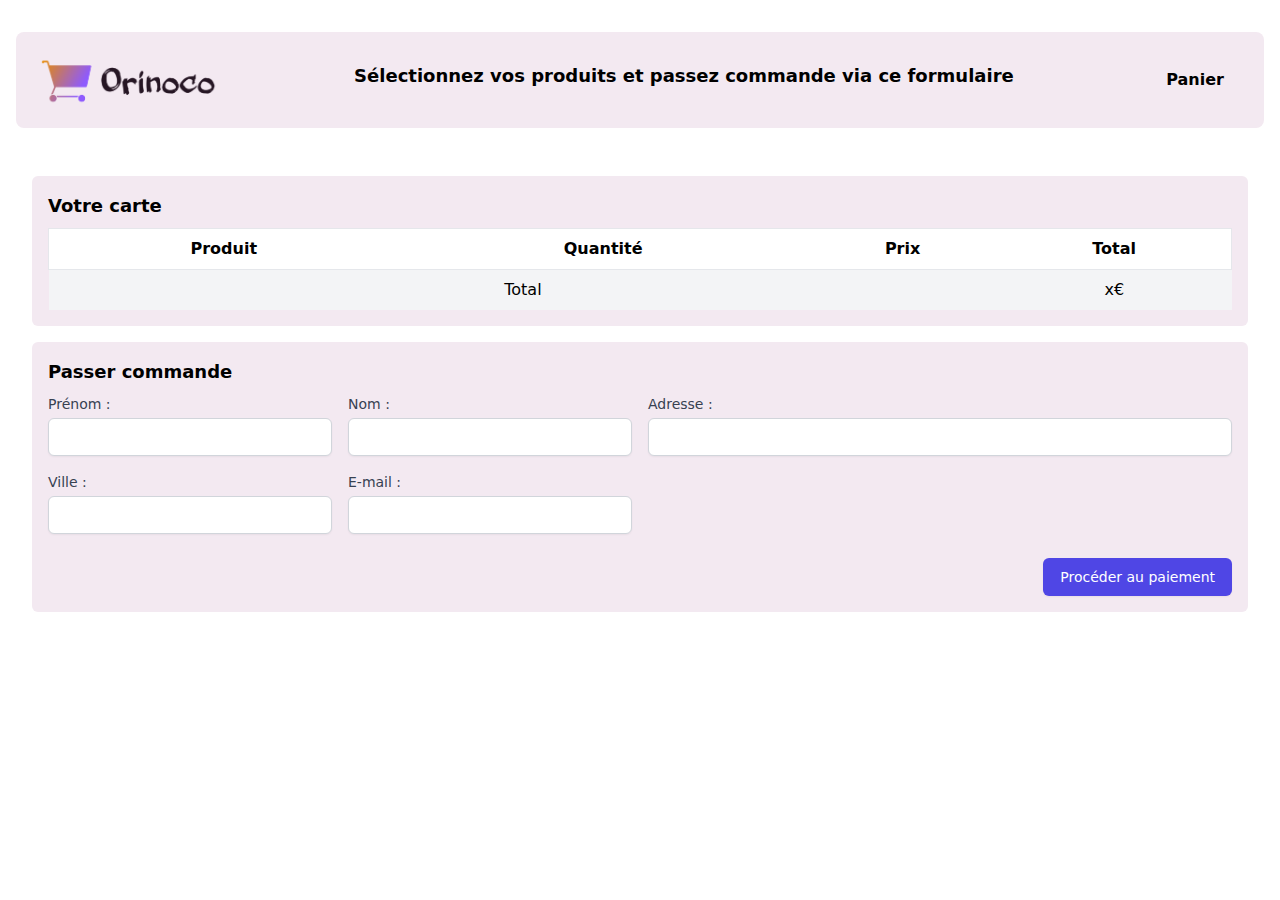
==== cart.html @ 89e72ca9 "mise à jour page panier" ====
<!DOCTYPE html>
<html lang="fr">

<head>
    <meta charset="UTF-8">
    <meta name="viewport" content="width=device-width, initial-scale=1.0">
    <link rel="stylesheet" href="./css/orinoco.css">
    <script src="./js/config.js" defer></script>

    <title>Panier Orinoco </title>

</head>

<body>
    <div class="container mx-auto px-4 py-8">
        <!--HEADER-->

        <header class="flex justify-between items-center rounded-lg w-full bg-oniPink py-2 px-6">
            <a href="index.html"><img class="h-20 bg-oniPink" src="./img/logo.png" alt="Orinoco" /></a>
            <h2 class="text-lg font-bold mb-2">Sélectionnez vos produits et passez commande via ce formulaire </h2>

            <nav class="flex">
                <ul class="list-none font-semibold">
                    <li>
                        <a class="px-4 py-4" href="#">Panier</a>
                    </li>
                </ul>
            </nav>
        </header>
        <!--END HEADER-->

        <div class="container mx-auto px-4 py-8">
            <!--QUANTITY, PRICE, TOTAL PRICE-->
            <section class="mt-4 rounded-md p-4 bg-oniPink">
                <h2 class="text-lg font-bold mb-2">Votre carte</h2>

                <table class="border-collapse w-full">
                    <thead>
                        <tr class="border bg-white">
                            <th class="py-2">Produit</th>
                            <th>Quantité</th>
                            <th>Prix</th>
                            <th>Total</th>
                        </tr>
                    </thead>

                    <tbody id="productsList">
                        <template id="productTemplate">
                            <tr class="border bg-white rounded">
                                <td id="productName" class="text-center p-0 py-2">Arnold</td>
                                <td class="text-center p-0">
                                    <form class="flex">
                                        <select id ="productQuantity" class="border border-indigo-200 rounded text-center w-full block pl-3 pr-10 py-1 text-base focus:outline-none focus:ring-indigo-500 focus:border-indigo-500 sm:text-sm z-10"
                                        name="quantity">
                                        <option value="1">1</option>
                                        <option value="2">2</option>
                                        <option value="3">3</option>
                                        <option value="4">4</option>
                                        <option value="5">5</option>
                                        <option value="6">6</option>
                                        <option value="7">7</option>
                                        <option value="8">8</option>
                                        <option value="9">9</option>
                                        <option value="10">10</option>
                                        <option value="11">11</option>
                                        <option value="12">12</option>

                                    </select>
                                    </form>
                                </td>
                                <td id="productPrice" class="text-center p-0">x€</td>
                                <td id="productTotalPrice" class="text-center p-0">x€</td>
                            </tr>
                        </template>
                        <tr class="bg-gray-100">
                            <td colspan="3" class="text-center py-2">Total</td>
                            <td class="text-center" id="totalPrice">x€</td>
                        </tr>
                    </tbody>
                </table>
            </section>
            <!-- END QUANTITY, PRICE, TOTAL PRICE-->

            <!--FORM-->

            <section class="mt-4 rounded-md p-4 bg-oniPink">
                <h2 class="text-lg font-bold mb-2">Passer commande</h2>
                <div class="grid grid-cols-4 gap-4">

                    <div class="flex flex-col">
                        <label for="firstName" class="label">Prénom : </label>
                        <input type="text" name="firstName" id="firstName" class="input" required />
                    </div>

                    <div class="flex flex-col">
                        <label for="lastName" class="label">Nom : </label>
                        <input type="text" name="lastName" id="lastName" class="input" required />
                    </div>

                    <div class="flex flex-col col-span-2">
                        <label for="address" class="label">Adresse : </label>
                        <input type="text" name="address" id="address" class="input" required />
                    </div>

                    <div class="flex flex-col">
                        <label for="city" class="label">Ville : </label>
                        <input type="text" name="city" id="city" class="input" required />
                    </div>

                    <div class="flex flex-col">
                        <label for="email" class="label">E-mail : </label>
                        <input type="email" name="email" id="email" class="input" required />
                    </div>

                </div>

                <div class="flex justify-end">
                    <a id="confirmPurchase" class="inline-flex justify-center py-2 px-4 border border-transparent shadow-sm text-sm font-medium rounded-md text-white bg-indigo-600 hover:bg-indigo-700 focus:outline-none focus:ring-2 focus:ring-offset-2 focus:ring-indigo-500 mt-6"
                        href="#">Procéder au paiement
                    </a>
                </div>
            </section>
            <!--END FORM-->
        </div>
    </div>

</body>

</html>
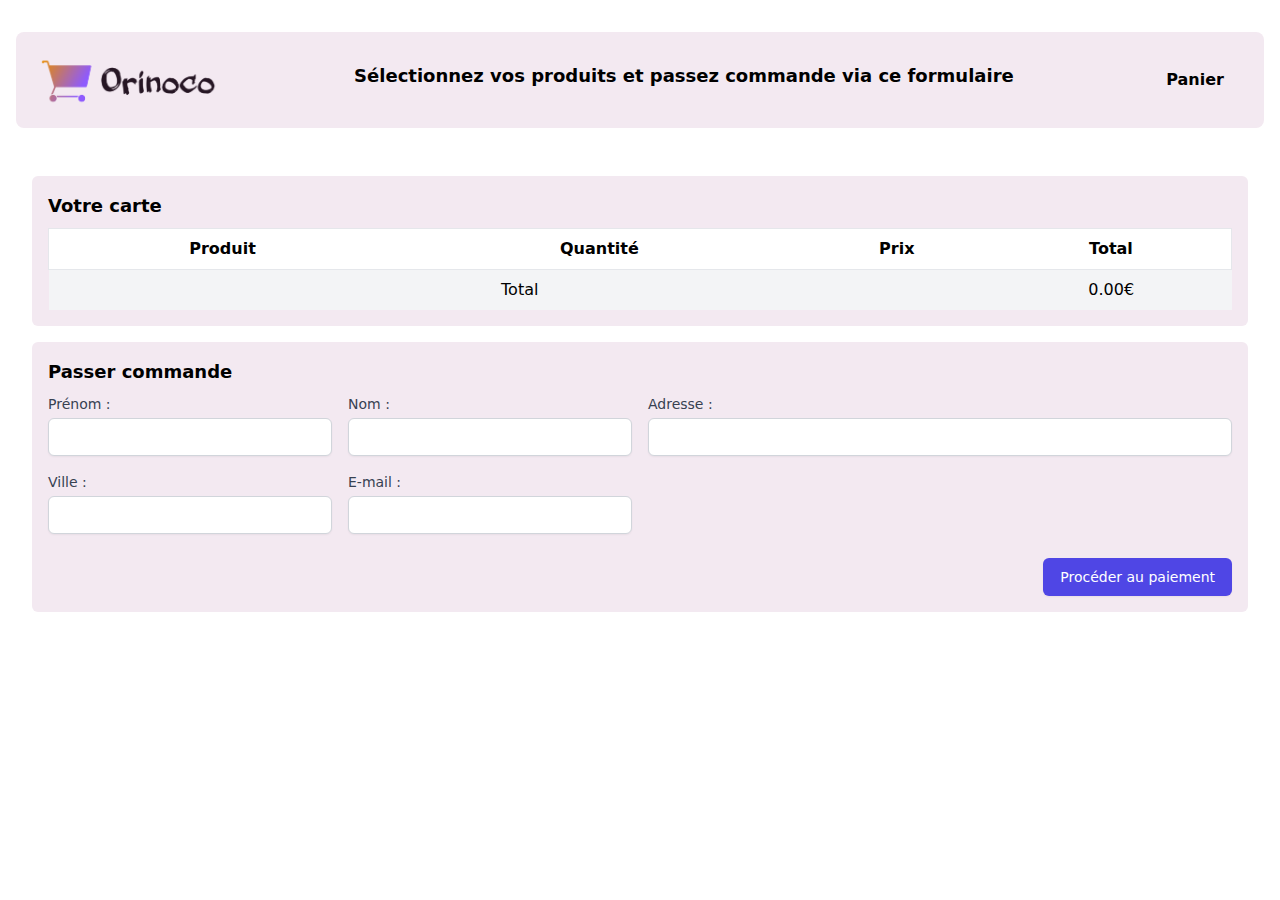
==== commit f9d522b8: "mise à jour page panier" ====
--- a/cart.html
+++ b/cart.html
@@ -5,7 +5,11 @@
     <meta charset="UTF-8">
     <meta name="viewport" content="width=device-width, initial-scale=1.0">
     <link rel="stylesheet" href="./css/orinoco.css">
+
     <script src="./js/config.js" defer></script>
+
+    <script src="./js/cart.product.js" defer></script>
+    <script src="./js/cart.js" defer></script>
 
     <title>Panier Orinoco </title>
 
@@ -22,7 +26,7 @@
             <nav class="flex">
                 <ul class="list-none font-semibold">
                     <li>
-                        <a class="px-4 py-4" href="#">Panier</a>
+                        <a class="px-4 py-4" href="">Panier</a>
                     </li>
                 </ul>
             </nav>
--- a/css/orinoco.css
+++ b/css/orinoco.css
@@ -43,7 +43,9 @@
 /**
 Remove the margin in all browsers.
 */
-
+html{
+  scroll-behavior:smooth
+}
 body {
   margin: 0;
 }
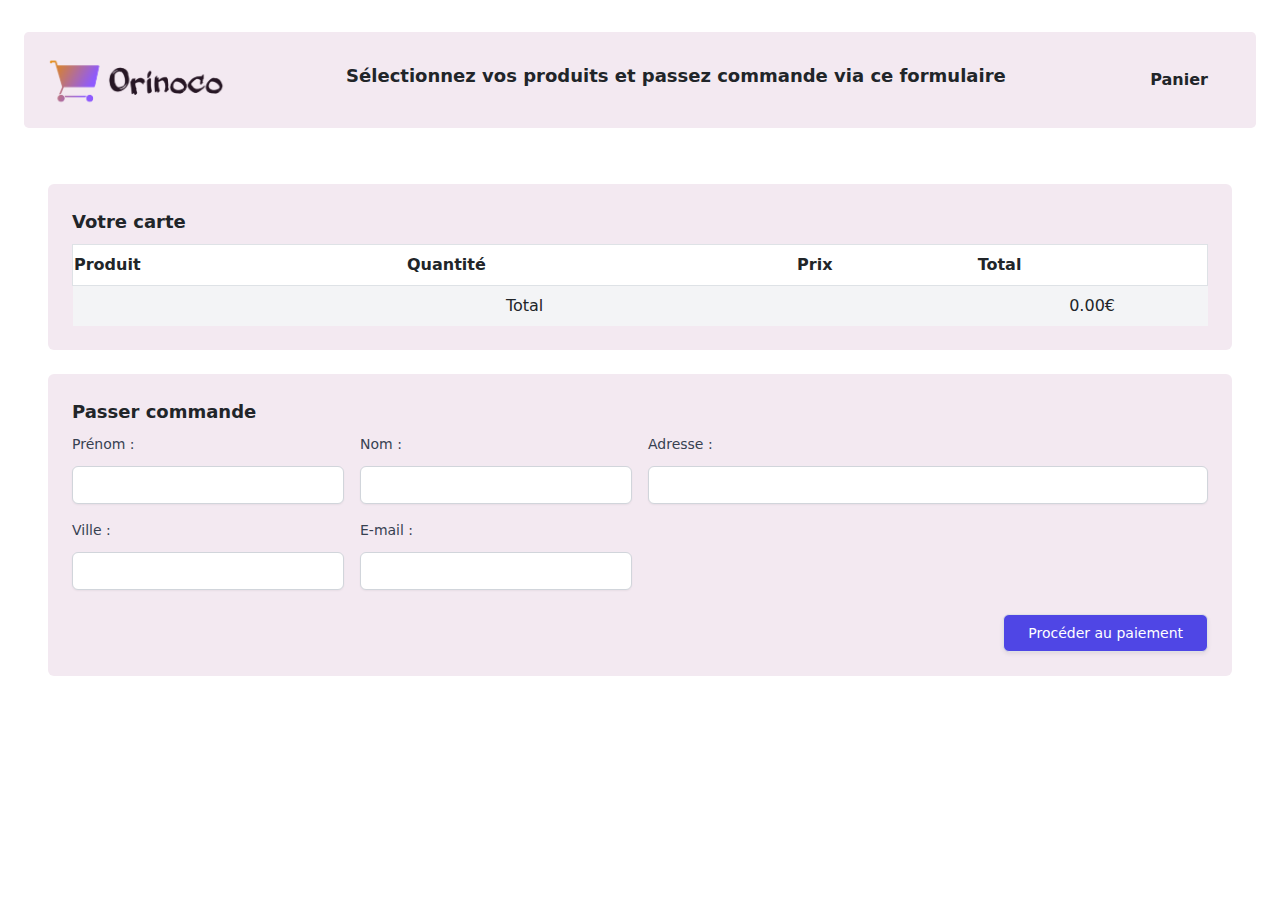
==== commit fb2641d6: "mise à jour page panier" ====
--- a/cart.html
+++ b/cart.html
@@ -4,12 +4,13 @@
 <head>
     <meta charset="UTF-8">
     <meta name="viewport" content="width=device-width, initial-scale=1.0">
+    <link rel="stylesheet" href="https://stackpath.bootstrapcdn.com/bootstrap/4.4.1/css/bootstrap.min.css" integrity="sha384-Vkoo8x4CGsO3+Hhxv8T/Q5PaXtkKtu6ug5TOeNV6gBiFeWPGFN9MuhOf23Q9Ifjh" crossorigin="anonymous">
     <link rel="stylesheet" href="./css/orinoco.css">
 
     <script src="./js/config.js" defer></script>
-
     <script src="./js/cart.product.js" defer></script>
     <script src="./js/cart.js" defer></script>
+
 
     <title>Panier Orinoco </title>
 
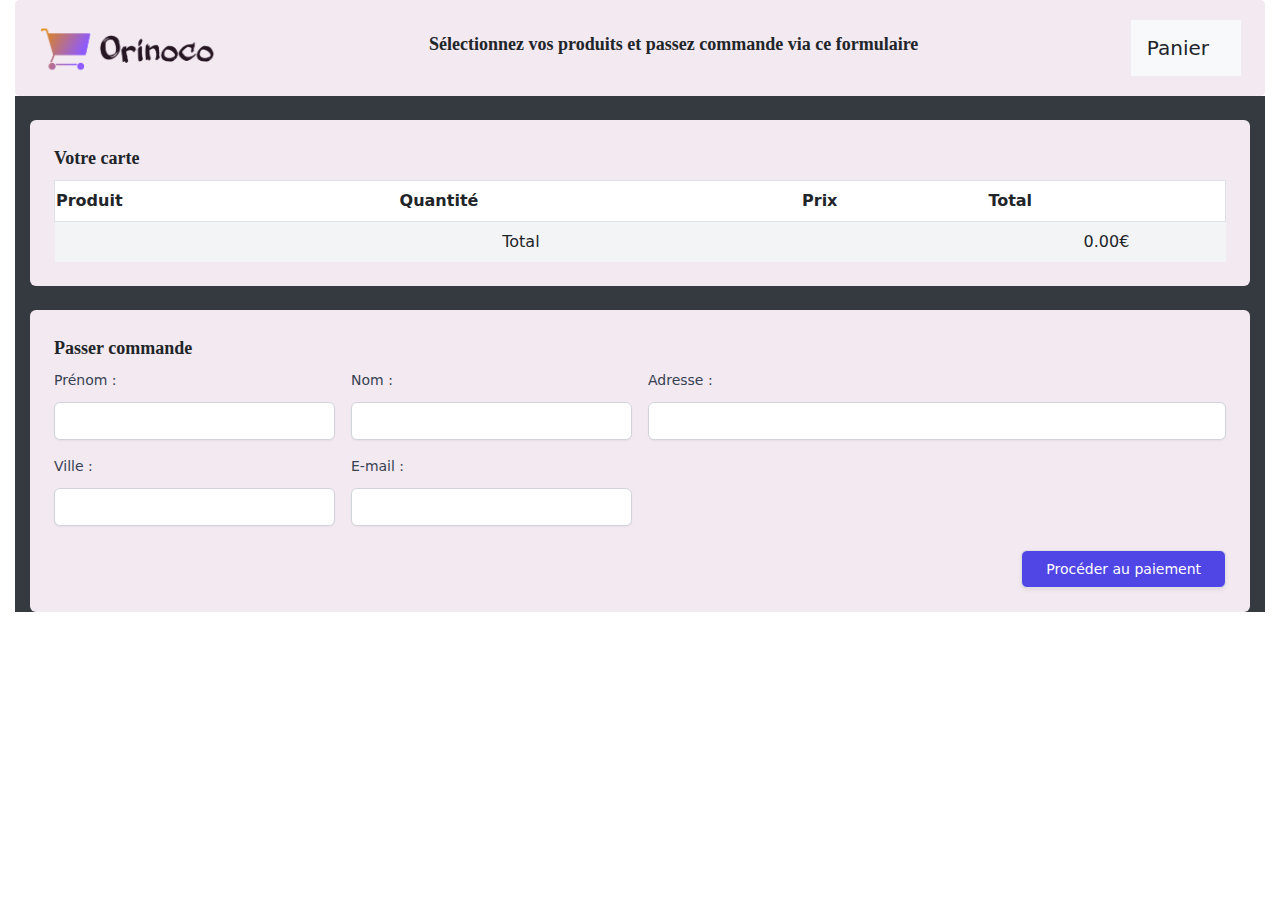
==== commit 0f15d60e: "mise à jour page panier" ====
--- a/cart.html
+++ b/cart.html
@@ -4,53 +4,54 @@
 <head>
     <meta charset="UTF-8">
     <meta name="viewport" content="width=device-width, initial-scale=1.0">
-    <link rel="stylesheet" href="https://stackpath.bootstrapcdn.com/bootstrap/4.4.1/css/bootstrap.min.css" integrity="sha384-Vkoo8x4CGsO3+Hhxv8T/Q5PaXtkKtu6ug5TOeNV6gBiFeWPGFN9MuhOf23Q9Ifjh" crossorigin="anonymous">
+    <link rel="stylesheet" href="./css/style.css">
     <link rel="stylesheet" href="./css/orinoco.css">
 
     <script src="./js/config.js" defer></script>
     <script src="./js/cart.product.js" defer></script>
     <script src="./js/cart.js" defer></script>
 
-
     <title>Panier Orinoco </title>
 
 </head>
 
 <body>
-    <div class="container mx-auto px-4 py-8">
+    <div class="container">
         <!--HEADER-->
 
         <header class="flex justify-between items-center rounded-lg w-full bg-oniPink py-2 px-6">
             <a href="index.html"><img class="h-20 bg-oniPink" src="./img/logo.png" alt="Orinoco" /></a>
             <h2 class="text-lg font-bold mb-2">Sélectionnez vos produits et passez commande via ce formulaire </h2>
 
-            <nav class="flex">
-                <ul class="list-none font-semibold">
+            <nav class="navbar navbar-expand bg-light">
+                <ul class="navbar-nav">
                     <li>
-                        <a class="px-4 py-4" href="">Panier</a>
+                        <a class="navbar-brand" href="">Panier</a>
                     </li>
                 </ul>
             </nav>
         </header>
         <!--END HEADER-->
+        <div class="bg-dark">
+            <div class="container">
+                <div class="row">
+                    <div class="col-12">
+                        <!--QUANTITY, PRICE, TOTAL PRICE-->
+                        <section class="mt-4 rounded-md p-4 bg-oniPink">
+                            <h2 class="text-lg font-bold mb-2">Votre carte</h2>
 
-        <div class="container mx-auto px-4 py-8">
-            <!--QUANTITY, PRICE, TOTAL PRICE-->
-            <section class="mt-4 rounded-md p-4 bg-oniPink">
-                <h2 class="text-lg font-bold mb-2">Votre carte</h2>
+                            <table class="border-collapse w-full">
+                                <thead>
+                                    <tr class="border bg-white">
+                                        <th class="py-2">Produit</th>
+                                        <th>Quantité</th>
+                                        <th>Prix</th>
+                                        <th>Total</th>
+                                    </tr>
+                                </thead>
 
-                <table class="border-collapse w-full">
-                    <thead>
-                        <tr class="border bg-white">
-                            <th class="py-2">Produit</th>
-                            <th>Quantité</th>
-                            <th>Prix</th>
-                            <th>Total</th>
-                        </tr>
-                    </thead>
-
-                    <tbody id="productsList">
-                        <template id="productTemplate">
+                                <tbody id="productsList">
+                                    <template id="productTemplate">
                             <tr class="border bg-white rounded">
                                 <td id="productName" class="text-center p-0 py-2">Arnold</td>
                                 <td class="text-center p-0">
@@ -77,55 +78,59 @@
                                 <td id="productTotalPrice" class="text-center p-0">x€</td>
                             </tr>
                         </template>
-                        <tr class="bg-gray-100">
-                            <td colspan="3" class="text-center py-2">Total</td>
-                            <td class="text-center" id="totalPrice">x€</td>
-                        </tr>
-                    </tbody>
-                </table>
-            </section>
-            <!-- END QUANTITY, PRICE, TOTAL PRICE-->
+                                    <tr class="bg-gray-100">
+                                        <td colspan="3" class="text-center py-2">Total</td>
+                                        <td class="text-center" id="totalPrice">x€</td>
+                                    </tr>
+                                </tbody>
+                            </table>
+                        </section>
+                        <!-- END QUANTITY, PRICE, TOTAL PRICE-->
 
-            <!--FORM-->
+                        <!--FORM-->
 
-            <section class="mt-4 rounded-md p-4 bg-oniPink">
-                <h2 class="text-lg font-bold mb-2">Passer commande</h2>
-                <div class="grid grid-cols-4 gap-4">
+                        <section class="mt-4 rounded-md p-4 bg-oniPink">
+                            <h2 class="text-lg font-bold mb-2">Passer commande</h2>
+                            <div class="grid grid-cols-4 gap-4">
 
-                    <div class="flex flex-col">
-                        <label for="firstName" class="label">Prénom : </label>
-                        <input type="text" name="firstName" id="firstName" class="input" required />
+                                <div class="flex flex-col">
+                                    <label for="firstName" class="label">Prénom : </label>
+                                    <input type="text" name="firstName" id="firstName" class="input" required />
+                                </div>
+
+                                <div class="flex flex-col">
+                                    <label for="lastName" class="label">Nom : </label>
+                                    <input type="text" name="lastName" id="lastName" class="input" required />
+                                </div>
+
+                                <div class="flex flex-col col-span-2">
+                                    <label for="address" class="label">Adresse : </label>
+                                    <input type="text" name="address" id="address" class="input" required />
+                                </div>
+
+                                <div class="flex flex-col">
+                                    <label for="city" class="label">Ville : </label>
+                                    <input type="text" name="city" id="city" class="input" required />
+                                </div>
+
+                                <div class="flex flex-col">
+                                    <label for="email" class="label">E-mail : </label>
+                                    <input type="email" name="email" id="email" class="input" required />
+                                </div>
+
+                            </div>
+
+                            <div class="flex justify-end">
+                                <a id="confirmPurchase" class="inline-flex justify-center py-2 px-4 border border-transparent shadow-sm text-sm font-medium rounded-md text-white bg-indigo-600 hover:bg-indigo-700 focus:outline-none focus:ring-2 focus:ring-offset-2 focus:ring-indigo-500 mt-6"
+                                    href="#">Procéder au paiement
+                    </a>
+                            </div>
+                        </section>
                     </div>
-
-                    <div class="flex flex-col">
-                        <label for="lastName" class="label">Nom : </label>
-                        <input type="text" name="lastName" id="lastName" class="input" required />
-                    </div>
-
-                    <div class="flex flex-col col-span-2">
-                        <label for="address" class="label">Adresse : </label>
-                        <input type="text" name="address" id="address" class="input" required />
-                    </div>
-
-                    <div class="flex flex-col">
-                        <label for="city" class="label">Ville : </label>
-                        <input type="text" name="city" id="city" class="input" required />
-                    </div>
-
-                    <div class="flex flex-col">
-                        <label for="email" class="label">E-mail : </label>
-                        <input type="email" name="email" id="email" class="input" required />
-                    </div>
-
                 </div>
 
-                <div class="flex justify-end">
-                    <a id="confirmPurchase" class="inline-flex justify-center py-2 px-4 border border-transparent shadow-sm text-sm font-medium rounded-md text-white bg-indigo-600 hover:bg-indigo-700 focus:outline-none focus:ring-2 focus:ring-offset-2 focus:ring-indigo-500 mt-6"
-                        href="#">Procéder au paiement
-                    </a>
-                </div>
-            </section>
-            <!--END FORM-->
+                <!--END FORM-->
+            </div>
         </div>
     </div>
 
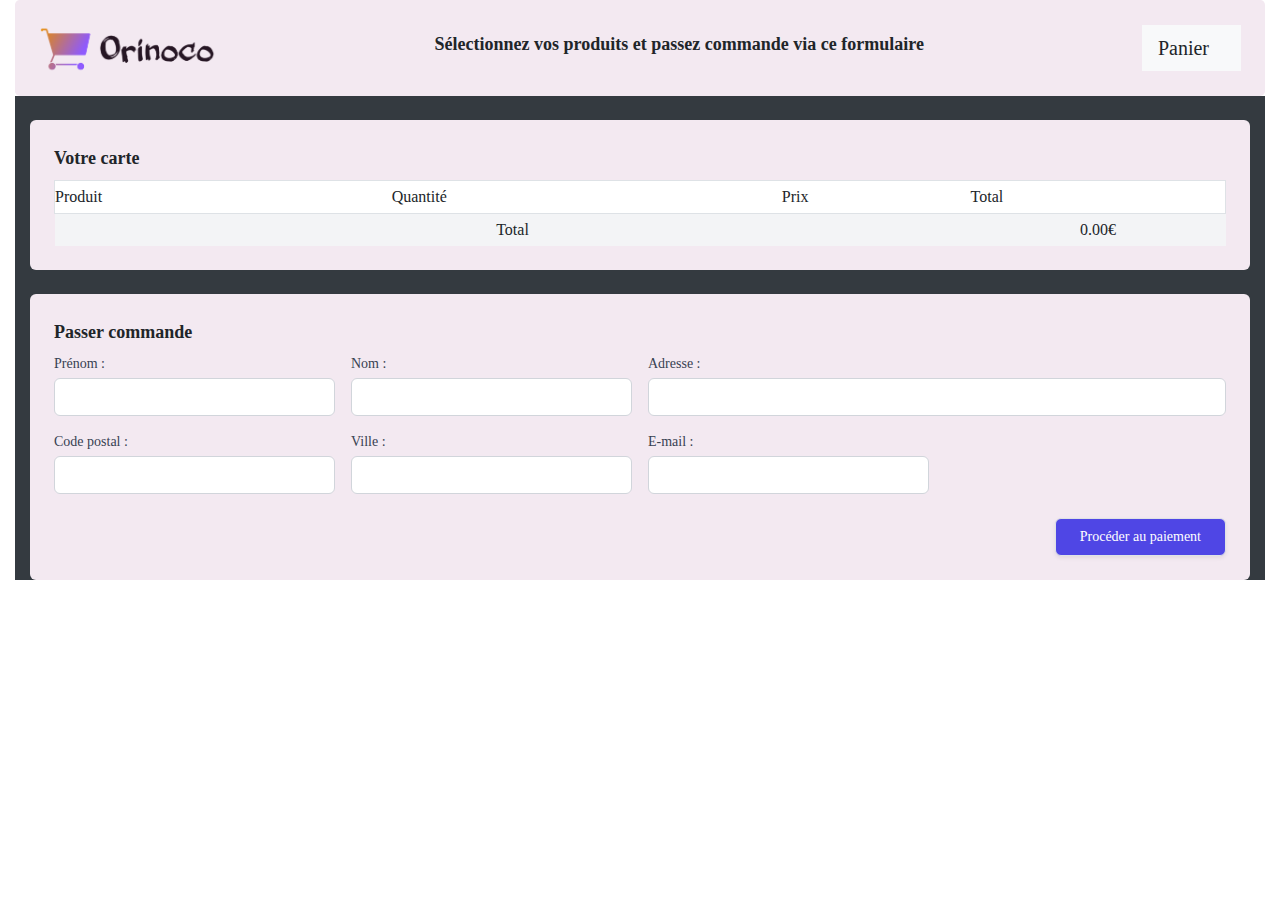
==== commit caf6ab46: "mise à jour page panier" ====
--- a/cart.html
+++ b/cart.html
@@ -6,6 +6,8 @@
     <meta name="viewport" content="width=device-width, initial-scale=1.0">
     <link rel="stylesheet" href="./css/style.css">
     <link rel="stylesheet" href="./css/orinoco.css">
+    <link rel="stylesheet" href="./css/reset.css">
+
 
     <script src="./js/config.js" defer></script>
     <script src="./js/cart.product.js" defer></script>
@@ -109,6 +111,11 @@
                                 </div>
 
                                 <div class="flex flex-col">
+                                    <label for="zipcode" class="label">Code postal : </label>
+                                    <input type="text" name="zipcode" id="zipcode" class="input" required />
+                                </div>
+
+                                <div class="flex flex-col">
                                     <label for="city" class="label">Ville : </label>
                                     <input type="text" name="city" id="city" class="input" required />
                                 </div>
